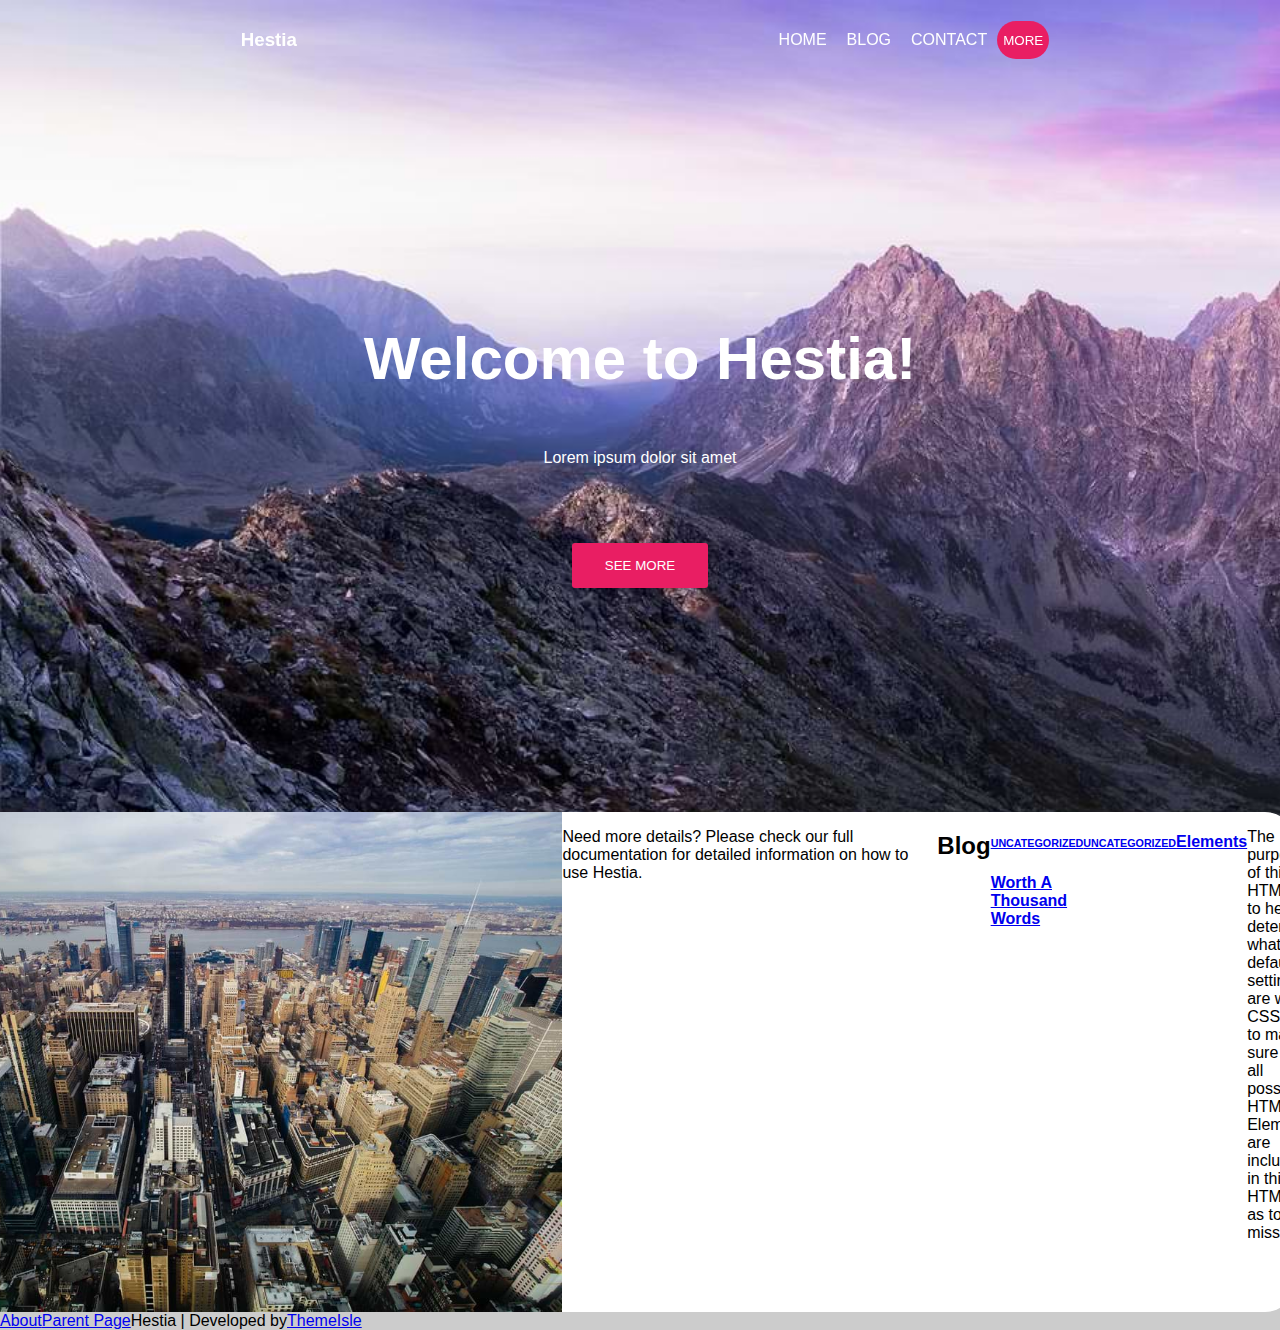
==== index.html @ 453f4f21 "initial commit" ====
<!DOCTYPE html>
<html lang="en">
<head>
    <meta charset="UTF-8">
    <meta http-equiv="X-UA-Compatible" content="IE=edge">
    <meta name="viewport" content="width=device-width, initial-scale=1.0">
    <title>Hestia</title>

    <link rel="stylesheet" href="./styles/common.css">
    <link rel="stylesheet" href="./styles/index.css">
</head>
<body>
    <div class="page-container">
        <div class="navbar-container">
            <div class="nav-left">
                <a href="index.html"><h3>Hestia</h3></a>
            </div>

            <div class="nav-right">
                <a href="./index.html">HOME</a>
                <a href="./pages/blog.html">BLOG</a>
                <a href="./pages/contact.html">CONTACT</a>
                <button>MORE</button>
            </div>
        </div>

        <div class="hero-banner"><h1>Welcome to Hestia!</h1>
            <p>Lorem ipsum dolor sit amet</p>
            <button>SEE MORE <a href="#what-we-stand-for"></a></button>
        </div>
        
        <div class="main-container">
            <div 
                id="what-we-stand-for" class="what-we-stand-for-container"
            >
            <h2>What we stand for</h2>
            <div class="stand-for-cards-wrapper">
                <div class="card-container responsive">
                    <img src="./images/download-2.png"/>
                    <h5>Responsive</h5>
                    <p>Lorem ipsum dolor sit amet, consectetur adipiscing elit, sed do eiusmod tempor incididunt ut labore et dolore magna aliqua.</p>
                </div>
                
                <div class="card-container quality">
                    <img src="./images/download-1.png" />
                    <h5>Quality</h5>
                    <p>Lorem ipsum dolor sit amet, consectetur adipiscing elit, sed do eiusmod tempor incididunt ut labore et dolore magna aliqua.</p>
                </div>
                
                <div class="card-container support">
                    <img src="./images/download.png" />
                    <h5>Support</h5>
                    <p>Lorem ipsum dolor sit amet, consectetur adipiscing elit, sed do eiusmod tempor incididunt ut labore et dolore magna aliqua.</p>
                    
                </div>
                </div>
            </div>
            <div class="about-hestia-container">    <h2>About Hestia</h2>
                <img src="./images/city-image.jpg" alt="city">
                <p>Need more details? Please check our full documentation for detailed information on how to use Hestia.</p>
            </div>
            
            <div class="blog-container"><h2>Blog</h2>
                <div class="uncategorized-card-worth">
                    <a href="#"><h6>UNCATEGORIZED</h6></a>
                    <a href="#"><h4>Worth A Thousand Words</h4></a>
                </div>
                <div class="uncategorized-card-elements">
                    <a href="#"><h6>UNCATEGORIZED</h6></a>
                    <a href="#"><h4>Elements</h4></a>
                    <p>The purpose of this HTML is to help determine what default settings are with CSS and to make sure that all possible HTML Elements are included in this HTML so as to not miss any</p>
                    <a href="#">Read more...</a>
                </div>
                <div class="uncategorized-more-tags">
                    <a href="#"><h6>UNCATEGORIZED</h6></a>
                    <a href="#"><h4>More Tags</h4></a>
                    <p>More of these posts need tags.</p>
                    
                </div>
            </div>
            <div class="get-in-touch-container"><h2>Get in Touch</h2>
                <h4>Find us at the office</h4>
                Strada Povernei, nr 20, Bucharest, Romania
                <h4>Give us a ring</h4>
                
                John Doe +40 712 345 678 Mon – Fri, 8:00-22:00
            </div>
        </div>
        <div class="footer">
            <a href="#">About</a>
            <a href="#">Parent Page</a>
            Hestia | Developed by 
            <a href="https://themeisle.com" rel="nofollow">ThemeIsle</a>
        </div>
        
    </div>
                
</body>
</html>
---- styles/common.css ----
body {
  margin: 0;
}/*# sourceMappingURL=common.css.map */
---- styles/index.css ----
.page-container {
  display: flex;
  flex-direction: column;
  height: auto;
  width: 100vw;
  background-color: rgba(0, 0, 0, 0.2);
  font-family: Roboto, Helvetica, Arial, sans-serif;
}
.page-container .navbar-container {
  display: flex;
  flex-direction: row;
  width: 100%;
  height: 80px;
  justify-content: space-around;
  text-decoration: none;
  padding: 0.1s;
  vertical-align: middle;
  align-items: center;
  background-color: transparent;
  color: black;
  position: fixed;
  top: 0;
}
.page-container .navbar-container a {
  text-decoration: none;
  padding: 10px;
  color: white;
}
.page-container .navbar-container .nav-left {
  display: flex;
  justify-content: space-between;
  text-align: center;
}
.page-container .navbar-container .nav-left a {
  text-decoration: none;
}
.page-container .navbar-container .nav-right {
  display: flex;
  text-decoration: none;
  justify-content: space-between;
}
.page-container .navbar-container .nav-right button {
  background-color: #e91e63;
  border: none;
  border-radius: 30px;
  color: white;
}
.page-container .hero-banner {
  display: flex;
  flex-direction: column;
  justify-content: center;
  height: 872px;
  align-items: center;
  background-image: url("../images/mountain-image.jpg");
  background-size: cover;
  width: 100%;
}
.page-container .hero-banner h1 {
  color: white;
  padding: 0 25%;
  font-size: 60px;
  text-align: center;
  font-weight: 550;
}
.page-container .hero-banner p {
  color: white;
}
.page-container .hero-banner button {
  background-color: #e91e63;
  border: none;
  padding: 15px 33px;
  border-radius: 3px;
  color: white;
  margin-top: 60px;
}
.page-container .main-container {
  display: flex;
  justify-content: center;
  height: 500px;
  background-size: cover;
  width: 100%;
  background-color: white;
  border-radius: 30px;
  margin: -60px 15px 0;
  position: 0 0 0 0;
}
.page-container .main-container h2 {
  text-align: center;
}
.page-container .what-we-stand-for-container {
  align-items: center;
}
.page-container .what-we-stand-for-container .stand-for-cards-wrapper {
  display: grid;
  grid-template-columns: repeat(3, 1fr);
}
.page-container .what-we-stand-for-container .stand-for-cards-wrapper .card-container {
  display: flex;
  flex-direction: column;
  justify-content: center;
  align-items: center;
  font-size: large;
}
.page-container .what-we-stand-for-container .stand-for-cards-wrapper .card-container p {
  color: #999999;
  font-size: 14px;
  text-align: center;
  margin: 0 0 10px;
  line-height: 1.618;
}
.page-container .about-hestia-container {
  display: flex;
}
.page-container .about-hestia-container h2 {
  text-align: center;
  color: white;
}
.page-container .about-hestia-container img {
  background-attachment: fixed;
}
.page-container .blog-container {
  display: flex;
}
.page-container .blog-container .uncategorized-card-worth-a-thousand-words {
  display: flex;
}
.page-container .blog-container .uncategorized-card-elements {
  display: flex;
}
.page-container .blog-container .uncategorized-more-tags {
  display: flex;
}
.page-container .get-in-touch-container {
  display: flex;
}

.footer {
  display: flex;
}/*# sourceMappingURL=index.css.map */
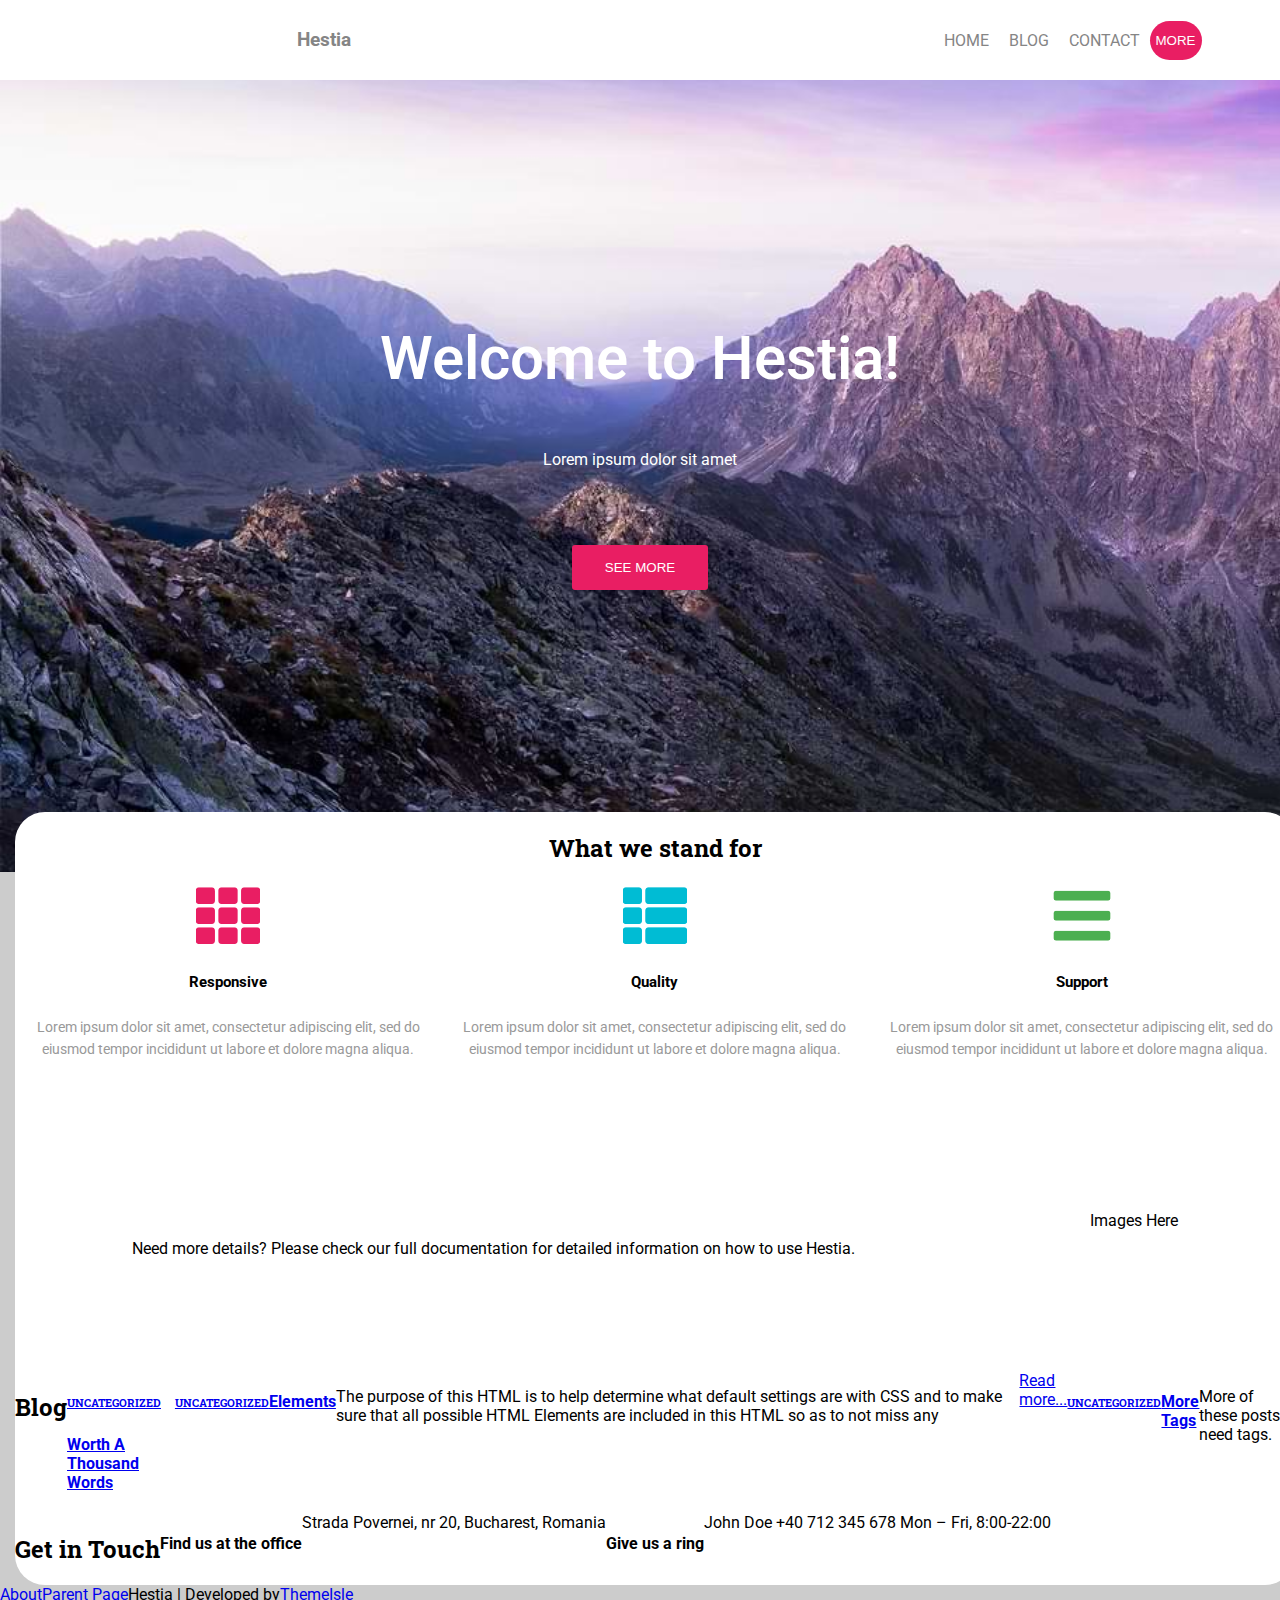
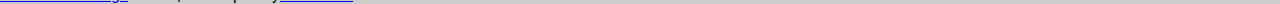
==== commit 6f721715: "updated blog.css" ====
--- a/index.html
+++ b/index.html
@@ -34,11 +34,14 @@
                 id="what-we-stand-for" class="what-we-stand-for-container"
             >
             <h2>What we stand for</h2>
+
             <div class="stand-for-cards-wrapper">
                 <div class="card-container responsive">
                     <img src="./images/download-2.png"/>
                     <h5>Responsive</h5>
-                    <p>Lorem ipsum dolor sit amet, consectetur adipiscing elit, sed do eiusmod tempor incididunt ut labore et dolore magna aliqua.</p>
+                    <p> 
+                        Lorem ipsum dolor sit amet, consectetur adipiscing elit, sed do eiusmod tempor incididunt ut labore et dolore magna aliqua.
+                    </p>
                 </div>
                 
                 <div class="card-container quality">
@@ -50,35 +53,50 @@
                 <div class="card-container support">
                     <img src="./images/download.png" />
                     <h5>Support</h5>
-                    <p>Lorem ipsum dolor sit amet, consectetur adipiscing elit, sed do eiusmod tempor incididunt ut labore et dolore magna aliqua.</p>
+                    <p>
+                        Lorem ipsum dolor sit amet, consectetur adipiscing elit, sed do eiusmod tempor incididunt ut labore et dolore magna aliqua.
+                    </p>
                     
                 </div>
                 </div>
             </div>
-            <div class="about-hestia-container">    <h2>About Hestia</h2>
-                <img src="./images/city-image.jpg" alt="city">
-                <p>Need more details? Please check our full documentation for detailed information on how to use Hestia.</p>
-            </div>
+
+            <div class="about-hestia-container">  
+                <div class="about-left">
+                    <h2>About Hestia</h2>
+                    <p>
+                        Need more details? Please check our full documentation for detailed information on how to use Hestia.
+                    </p>
+                    </div>  
+
+                    <div class="about-right">
+                        Images Here
+                    </div>
+                </div> 
             
-            <div class="blog-container"><h2>Blog</h2>
+            <div class="blog-container">
+                <h2>Blog</h2>
                 <div class="uncategorized-card-worth">
                     <a href="#"><h6>UNCATEGORIZED</h6></a>
                     <a href="#"><h4>Worth A Thousand Words</h4></a>
                 </div>
+
                 <div class="uncategorized-card-elements">
                     <a href="#"><h6>UNCATEGORIZED</h6></a>
                     <a href="#"><h4>Elements</h4></a>
                     <p>The purpose of this HTML is to help determine what default settings are with CSS and to make sure that all possible HTML Elements are included in this HTML so as to not miss any</p>
                     <a href="#">Read more...</a>
                 </div>
+
                 <div class="uncategorized-more-tags">
                     <a href="#"><h6>UNCATEGORIZED</h6></a>
                     <a href="#"><h4>More Tags</h4></a>
-                    <p>More of these posts need tags.</p>
-                    
+                    <p>More of these posts need tags.</p>    
                 </div>
             </div>
-            <div class="get-in-touch-container"><h2>Get in Touch</h2>
+
+            <div class="get-in-touch-container">
+                <h2>Get in Touch</h2>
                 <h4>Find us at the office</h4>
                 Strada Povernei, nr 20, Bucharest, Romania
                 <h4>Give us a ring</h4>
@@ -86,15 +104,14 @@
                 John Doe +40 712 345 678 Mon – Fri, 8:00-22:00
             </div>
         </div>
+
         <div class="footer">
             <a href="#">About</a>
             <a href="#">Parent Page</a>
             Hestia | Developed by 
             <a href="https://themeisle.com" rel="nofollow">ThemeIsle</a>
         </div>
-        
-    </div>
-                
+    </div>                
 </body>
 </html>
                 
--- a/styles/common.css
+++ b/styles/common.css
@@ -1,3 +1,8 @@
+@import url("https://fonts.googleapis.com/css2?family=Roboto&family=Roboto+Slab&display=swap");
 body {
   margin: 0;
+}
+
+h2, h6 {
+  font-family: "Roboto Slab", "Times New Roman", serif;
 }/*# sourceMappingURL=common.css.map */--- a/styles/index.css
+++ b/styles/index.css
@@ -2,7 +2,6 @@
   display: flex;
   flex-direction: column;
   height: auto;
-  width: 100vw;
   background-color: rgba(0, 0, 0, 0.2);
   font-family: Roboto, Helvetica, Arial, sans-serif;
 }
@@ -16,15 +15,15 @@
   padding: 0.1s;
   vertical-align: middle;
   align-items: center;
-  background-color: transparent;
-  color: black;
+  background-color: white;
   position: fixed;
   top: 0;
 }
 .page-container .navbar-container a {
   text-decoration: none;
   padding: 10px;
-  color: white;
+  color: rgb(133, 133, 133);
+  font-weight: 400;
 }
 .page-container .navbar-container .nav-left {
   display: flex;
@@ -38,12 +37,14 @@
   display: flex;
   text-decoration: none;
   justify-content: space-between;
+  width: 60px;
 }
 .page-container .navbar-container .nav-right button {
   background-color: #e91e63;
   border: none;
   border-radius: 30px;
   color: white;
+  width: 60px;
 }
 .page-container .hero-banner {
   display: flex;
@@ -75,14 +76,13 @@
 }
 .page-container .main-container {
   display: flex;
+  flex-direction: column;
   justify-content: center;
-  height: 500px;
   background-size: cover;
   width: 100%;
   background-color: white;
   border-radius: 30px;
   margin: -60px 15px 0;
-  position: 0 0 0 0;
 }
 .page-container .main-container h2 {
   text-align: center;
@@ -110,6 +110,13 @@
 }
 .page-container .about-hestia-container {
   display: flex;
+  justify-content: space-around;
+  align-items: center;
+  background-image: url("../images/city-image.jpg");
+  background-size: cover;
+  background-repeat: no-repeat;
+  height: 300px;
+  background-attachment: fixed;
 }
 .page-container .about-hestia-container h2 {
   text-align: center;
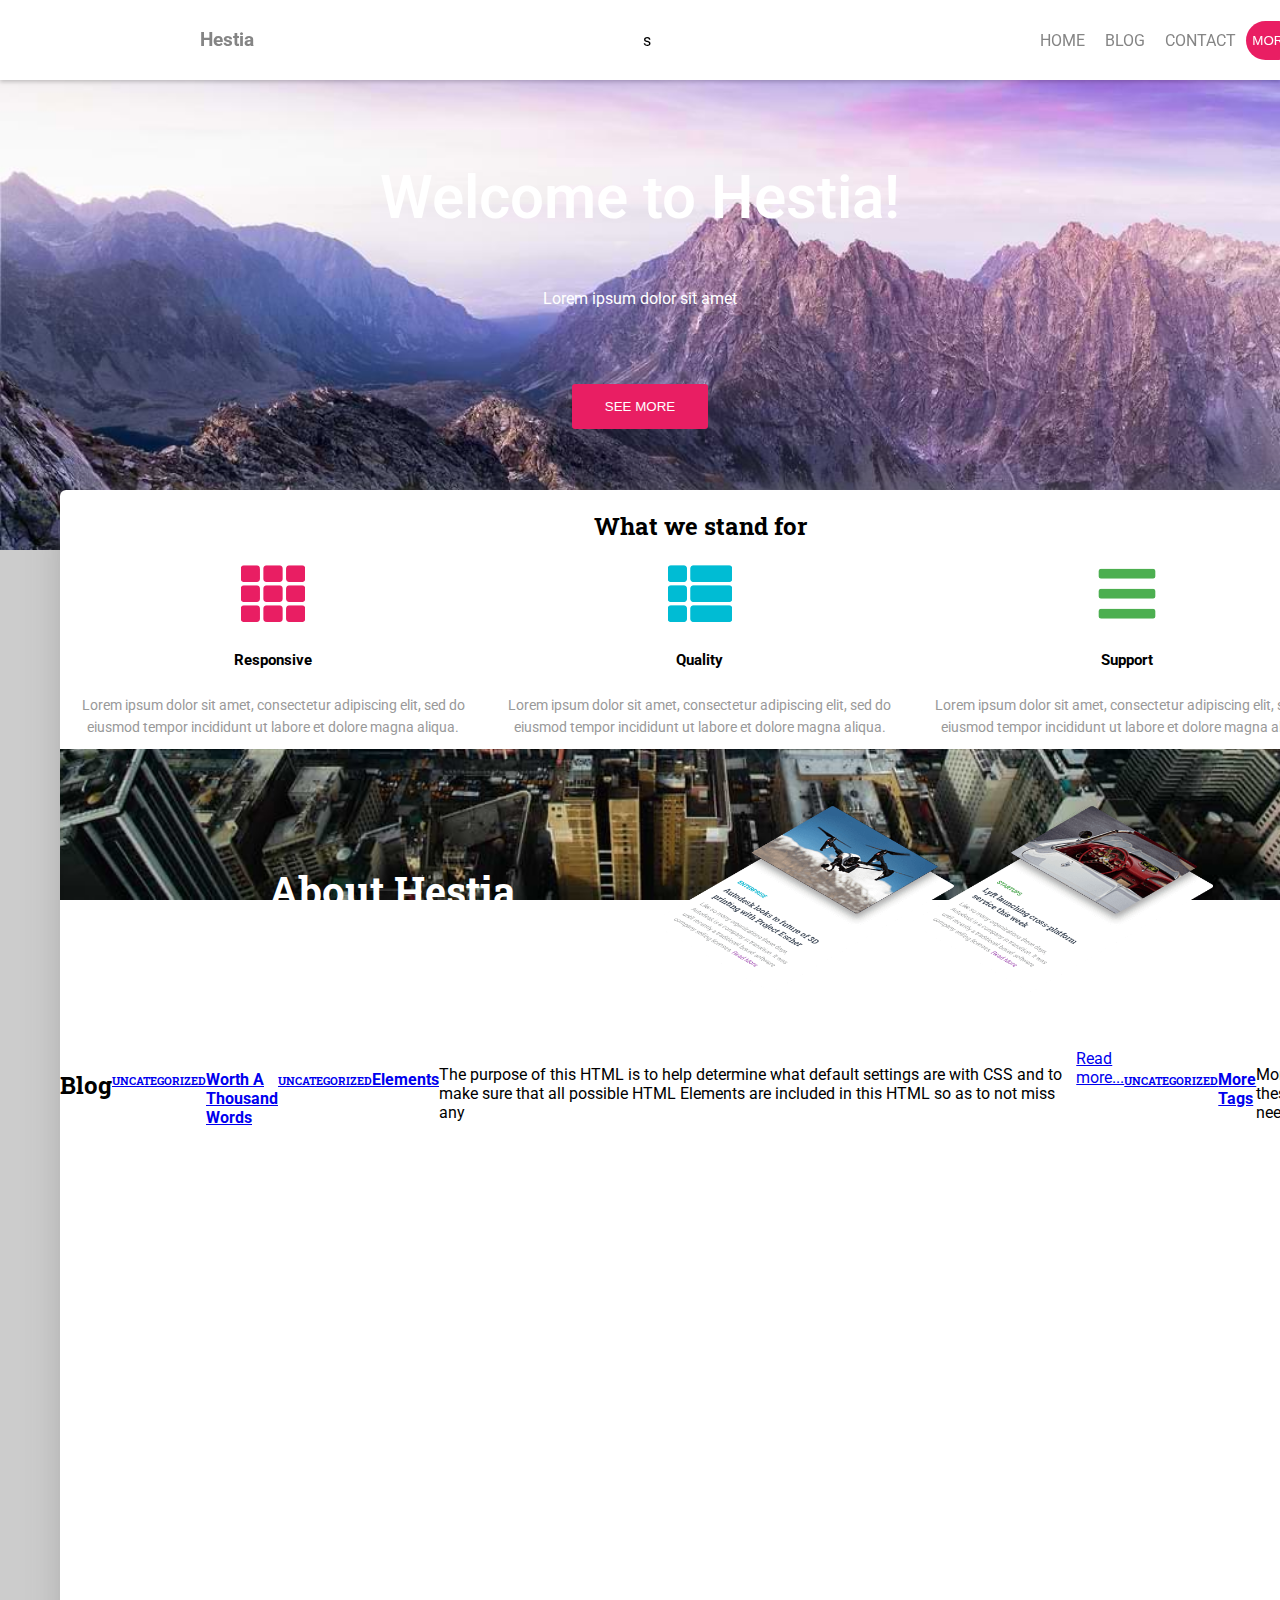
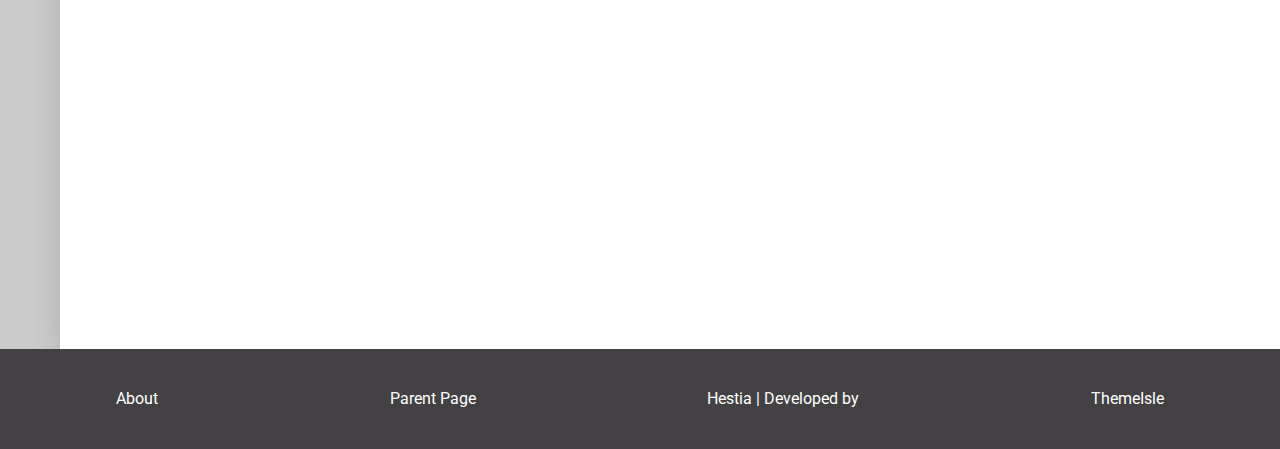
==== commit 838b2bcf: "updated indexes" ====
--- a/index.html
+++ b/index.html
@@ -8,13 +8,14 @@
 
     <link rel="stylesheet" href="./styles/common.css">
     <link rel="stylesheet" href="./styles/index.css">
+    <link rel="stylesheet" href="./styles/elements.css">
 </head>
 <body>
     <div class="page-container">
         <div class="navbar-container">
             <div class="nav-left">
                 <a href="index.html"><h3>Hestia</h3></a>
-            </div>
+            </div>s
 
             <div class="nav-right">
                 <a href="./index.html">HOME</a>
@@ -29,7 +30,7 @@
             <button>SEE MORE <a href="#what-we-stand-for"></a></button>
         </div>
         
-        <div class="main-container">
+        <div class="main-content-container">
             <div 
                 id="what-we-stand-for" class="what-we-stand-for-container"
             >
@@ -70,25 +71,31 @@
                     </div>  
 
                     <div class="about-right">
-                        Images Here
+                        <img src="./images/about-content.png" alt="brochure">
                     </div>
                 </div> 
             
             <div class="blog-container">
                 <h2>Blog</h2>
-                <div class="uncategorized-card-worth">
-                    <a href="#"><h6>UNCATEGORIZED</h6></a>
-                    <a href="#"><h4>Worth A Thousand Words</h4></a>
+                <div class="uncategorized-card worth-a-thousand-words">
+                    <a href="#">
+                        <h6>UNCATEGORIZED</h6></a>
+                    <a href="#">
+                        <h4>Worth A Thousand Words</h4></a>
                 </div>
 
-                <div class="uncategorized-card-elements">
-                    <a href="#"><h6>UNCATEGORIZED</h6></a>
-                    <a href="#"><h4>Elements</h4></a>
-                    <p>The purpose of this HTML is to help determine what default settings are with CSS and to make sure that all possible HTML Elements are included in this HTML so as to not miss any</p>
+                <div class="uncategorized-card elements">
+                    <a href="#">
+                        <h6>UNCATEGORIZED</h6></a>
+                    <a href="#">
+                        <h4>Elements</h4></a>
+                    <p>
+                        The purpose of this HTML is to help determine what default settings are with CSS and to make sure that all possible HTML Elements are included in this HTML so as to not miss any
+                    </p>
                     <a href="#">Read more...</a>
                 </div>
 
-                <div class="uncategorized-more-tags">
+                <div class="uncategorized-card more-tags">
                     <a href="#"><h6>UNCATEGORIZED</h6></a>
                     <a href="#"><h4>More Tags</h4></a>
                     <p>More of these posts need tags.</p>    
--- a/styles/common.css
+++ b/styles/common.css
@@ -5,4 +5,23 @@
 
 h2, h6 {
   font-family: "Roboto Slab", "Times New Roman", serif;
+}
+
+.footer {
+  display: flex;
+  height: 100px;
+  width: 100%;
+  background-color: darkgray;
+  justify-content: space-around;
+  align-items: center;
+  color: white;
+}
+.footer a {
+  text-decoration: none;
+  color: inherit;
+}
+.footer .footer-left {
+  width: 180px;
+  display: flex;
+  justify-content: space-between;
 }/*# sourceMappingURL=common.css.map */--- a/styles/index.css
+++ b/styles/index.css
@@ -18,6 +18,7 @@
   background-color: white;
   position: fixed;
   top: 0;
+  box-shadow: 0 2px 4px 0 rgba(0, 0, 0, 0.2);
 }
 .page-container .navbar-container a {
   text-decoration: none;
@@ -48,12 +49,12 @@
 }
 .page-container .hero-banner {
   display: flex;
+  justify-content: center;
   flex-direction: column;
-  justify-content: center;
-  height: 872px;
+  height: 550px;
   align-items: center;
   background-image: url("../images/mountain-image.jpg");
-  background-size: cover;
+  background-size: 100%;
   width: 100%;
 }
 .page-container .hero-banner h1 {
@@ -74,17 +75,18 @@
   color: white;
   margin-top: 60px;
 }
-.page-container .main-container {
+.page-container .main-content-container {
   display: flex;
   flex-direction: column;
   justify-content: center;
   background-size: cover;
-  width: 100%;
   background-color: white;
-  border-radius: 30px;
-  margin: -60px 15px 0;
+  border-radius: 6px 6px 0 0;
+  box-shadow: 20px 20px 50px grey;
+  margin: -60px -60px 0 60px;
+  height: auto;
 }
-.page-container .main-container h2 {
+.page-container .main-content-container h2 {
   text-align: center;
 }
 .page-container .what-we-stand-for-container {
@@ -118,29 +120,80 @@
   height: 300px;
   background-attachment: fixed;
 }
-.page-container .about-hestia-container h2 {
+.page-container .about-hestia-container .about-left h2 {
   text-align: center;
   color: white;
+  padding-top: 200px;
+  font-size: 40px;
+}
+.page-container .about-hestia-container .about-left p {
+  text-align: left;
+  height: 200px;
+  width: 450px;
+  color: white;
+}
+.page-container .about-hestia-container .about-right {
+  display: flex;
+  justify-content: center;
+  height: 200px;
+  width: 200px;
+  margin-right: 200px;
 }
 .page-container .about-hestia-container img {
   background-attachment: fixed;
 }
 .page-container .blog-container {
   display: flex;
+  flex-direction: row;
+  height: 400px;
+  font-family: Roboto, Helvetica, Arial, sans-serif;
+  justify-content: space-around;
+  margin-top: auto;
 }
-.page-container .blog-container .uncategorized-card-worth-a-thousand-words {
-  display: flex;
-}
-.page-container .blog-container .uncategorized-card-elements {
-  display: flex;
-}
-.page-container .blog-container .uncategorized-more-tags {
+.page-container .blog-container .uncategorized-card {
   display: flex;
 }
 .page-container .get-in-touch-container {
   display: flex;
+  flex-direction: column;
+  background-color: transparent;
+  background-image: url("../images/city-image.jpg");
+  align-content: left;
+  background-repeat: no-repeat;
+  height: 500px;
+  width: 100%;
+  background-attachment: fixed;
+  color: white;
+}
+.page-container .get-in-touch-container h2 {
+  text-align: left;
+  height: 200px;
+  width: 450px;
+  margin-left: 100px;
+  margin-top: 50px;
+}
+.page-container .get-in-touch-container p {
+  text-align: left;
+  height: 200px;
+  width: 450px;
+  color: white;
 }
 
 .footer {
   display: flex;
+  height: 100px;
+  width: 100%;
+  background-color: rgb(67, 65, 67);
+  justify-content: space-around;
+  align-items: center;
+  color: white;
+}
+.footer a {
+  text-decoration: none;
+  color: inherit;
+}
+.footer .footer-left {
+  width: 180px;
+  display: flex;
+  justify-content: space-between;
 }/*# sourceMappingURL=index.css.map */--- a/styles/elements.css
+++ b/styles/elements.css
@@ -0,0 +1,100 @@
+@import url("https://fonts.googleapis.com/css2?family=Roboto&family=Roboto+Slab&display=swap");
+body {
+  margin: 0;
+}
+
+h2, h6 {
+  font-family: "Roboto Slab", "Times New Roman", serif;
+}
+
+.footer {
+  display: flex;
+  height: 100px;
+  width: 100%;
+  background-color: darkgray;
+  justify-content: space-around;
+  align-items: center;
+  color: white;
+}
+.footer a {
+  text-decoration: none;
+  color: inherit;
+}
+.footer .footer-left {
+  width: 180px;
+  display: flex;
+  justify-content: space-between;
+}
+
+.hero-header {
+  display: flex;
+  justify-content: center;
+  align-items: center;
+  background-color: #e91e63;
+  background-size: 100%;
+  width: 100%;
+  height: 400px;
+}
+.hero-header h1 {
+  color: white;
+  font-family: Roboto, Helvetica, Arial, sans-serif;
+}
+
+.main-content-container {
+  display: flex;
+  flex-direction: column;
+  justify-content: center;
+  background-size: cover;
+  background-color: white;
+  border-radius: 6px 6px 0 0;
+  box-shadow: 20px 20px 50px grey;
+  margin: -60px 60px 0 60px;
+}
+.main-content-container .card-blog {
+  display: flex;
+  flex-direction: column;
+  margin-top: 100px;
+  margin-left: 15.15%;
+  width: 80.3%;
+}
+.main-content-container .card-blog a {
+  text-decoration: none;
+  background-color: orange;
+}
+.main-content-container .card-blog a h6 {
+  background-color: aqua;
+  color: purple;
+}
+.main-content-container .card-blog h2 {
+  background-color: pink;
+  font-weight: 600;
+  color: rgb(84, 83, 83);
+}
+.main-content-container .card-blog p {
+  background-color: yellow;
+  font-weight: 100;
+  color: rgb(161, 158, 158);
+}
+.main-content-container .card-blog p b {
+  font-weight: 700;
+  color: rgb(84, 83, 83);
+}
+
+.footer {
+  display: flex;
+  height: 100px;
+  width: 100%;
+  background-color: rgb(67, 65, 67);
+  justify-content: space-around;
+  align-items: center;
+  color: white;
+}
+.footer a {
+  text-decoration: none;
+  color: inherit;
+}
+.footer .footer-left {
+  width: 180px;
+  display: flex;
+  justify-content: space-between;
+}/*# sourceMappingURL=elements.css.map */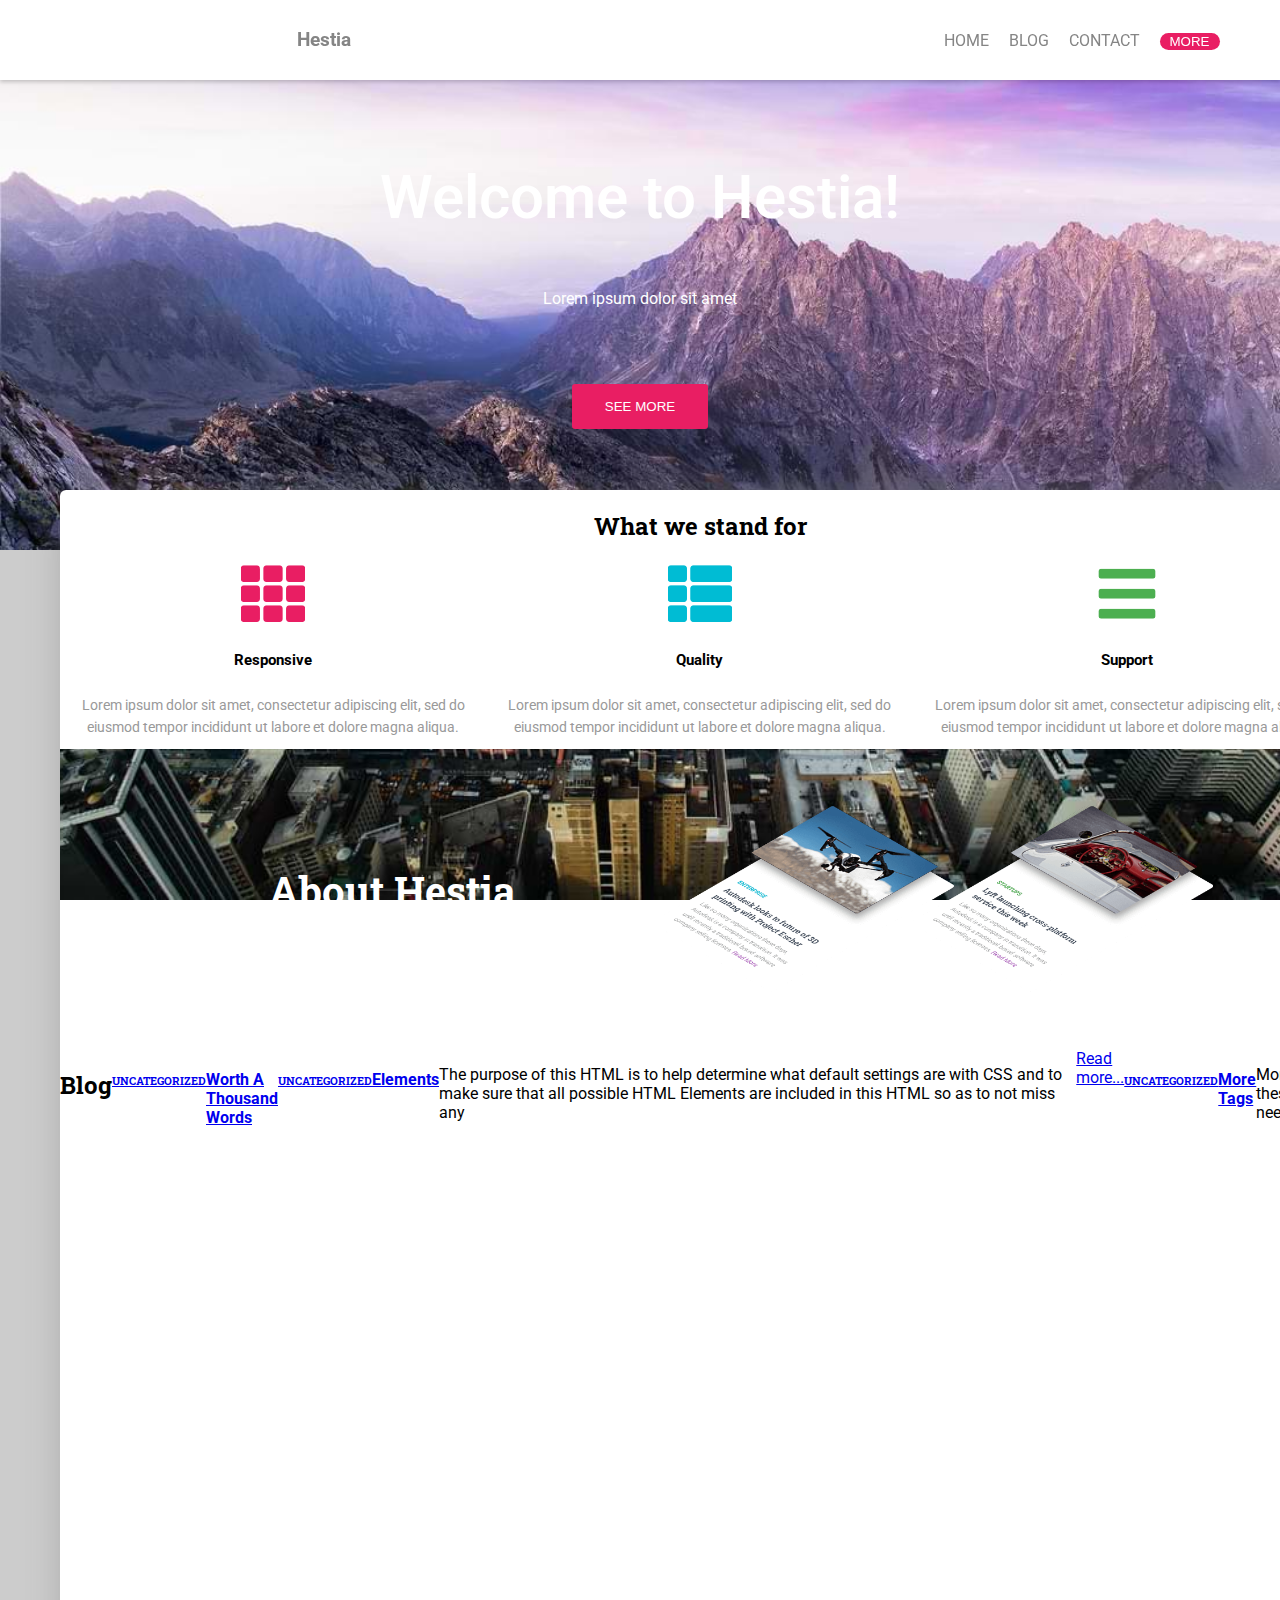
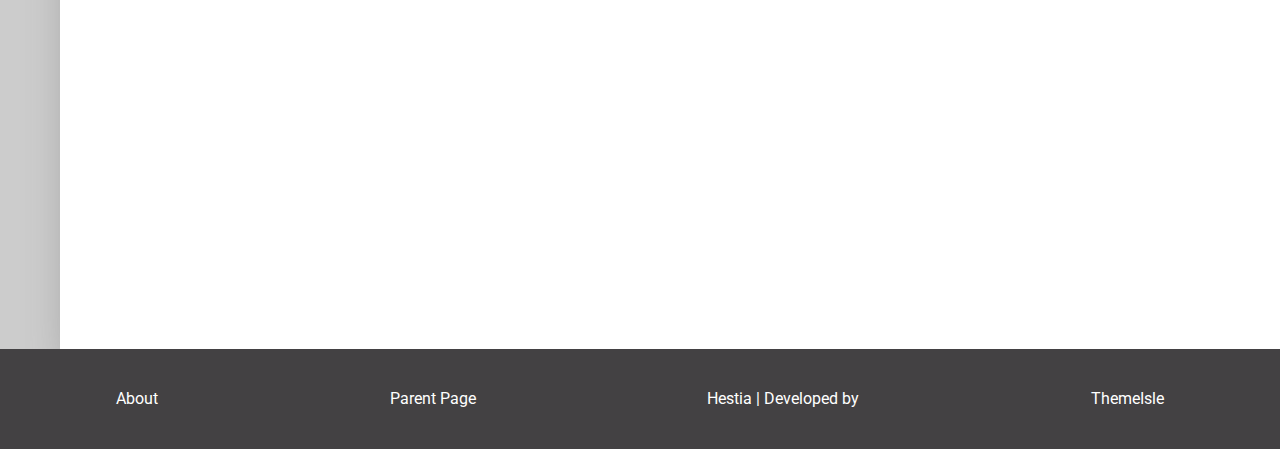
==== commit 64718ff2: "updated button links" ====
--- a/index.html
+++ b/index.html
@@ -15,19 +15,23 @@
         <div class="navbar-container">
             <div class="nav-left">
                 <a href="index.html"><h3>Hestia</h3></a>
-            </div>s
+            </div>
 
             <div class="nav-right">
                 <a href="./index.html">HOME</a>
                 <a href="./pages/blog.html">BLOG</a>
                 <a href="./pages/contact.html">CONTACT</a>
-                <button>MORE</button>
+                <a href="./pages/blog.html">
+                    <button>MORE</button>
+                </a>
             </div>
         </div>
 
         <div class="hero-banner"><h1>Welcome to Hestia!</h1>
             <p>Lorem ipsum dolor sit amet</p>
-            <button>SEE MORE <a href="#what-we-stand-for"></a></button>
+            <a href="./pages/blog.html">
+                <button>SEE MORE</button>
+            </a>
         </div>
         
         <div class="main-content-container">
@@ -105,15 +109,14 @@
             <div class="get-in-touch-container">
                 <h2>Get in Touch</h2>
                 <h4>Find us at the office</h4>
-                Strada Povernei, nr 20, Bucharest, Romania
+                <p>Strada Povernei, nr 20, Bucharest, Romania</p> 
                 <h4>Give us a ring</h4>
-                
-                John Doe +40 712 345 678 Mon – Fri, 8:00-22:00
+                <p>John Doe +40 712 345 678 Mon – Fri, 8:00-22:00</p> 
             </div>
         </div>
 
         <div class="footer">
-            <a href="#">About</a>
+            <a href="./pages/blog.html">About</a>
             <a href="#">Parent Page</a>
             Hestia | Developed by 
             <a href="https://themeisle.com" rel="nofollow">ThemeIsle</a>
